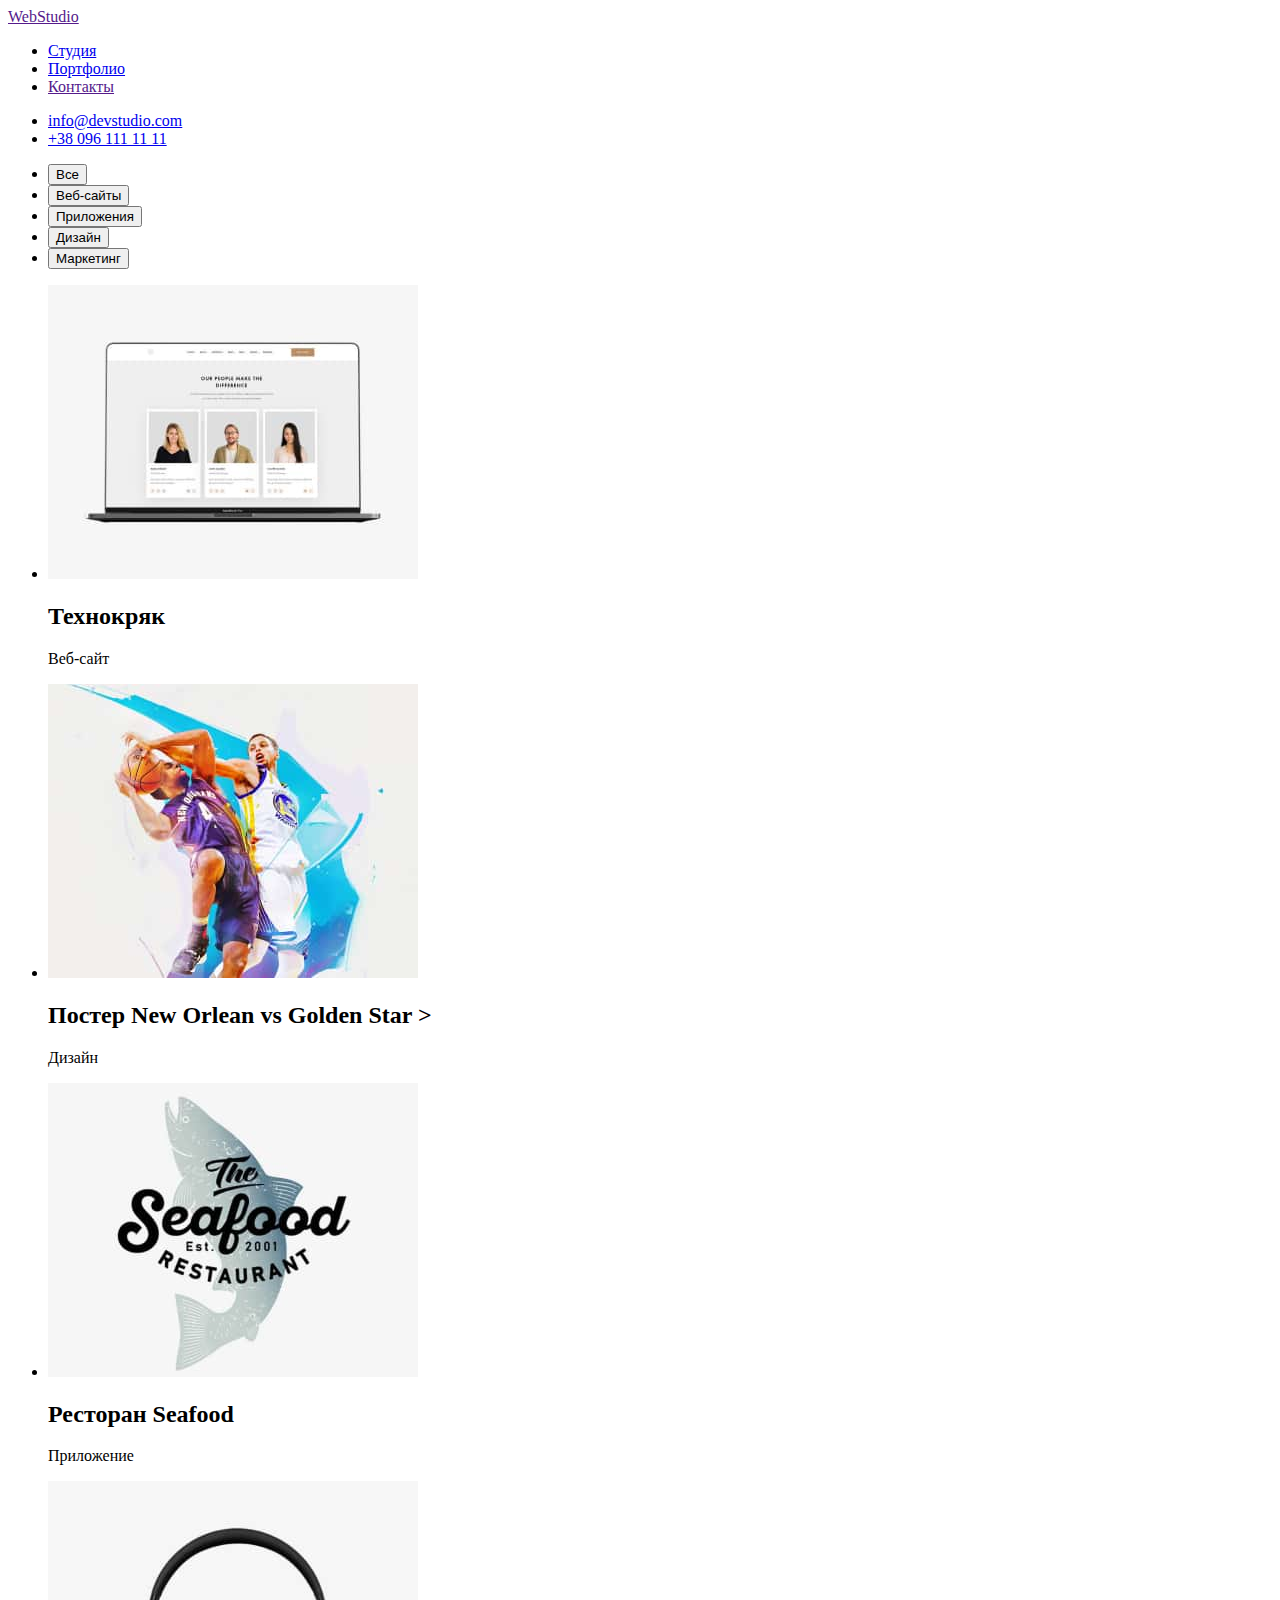
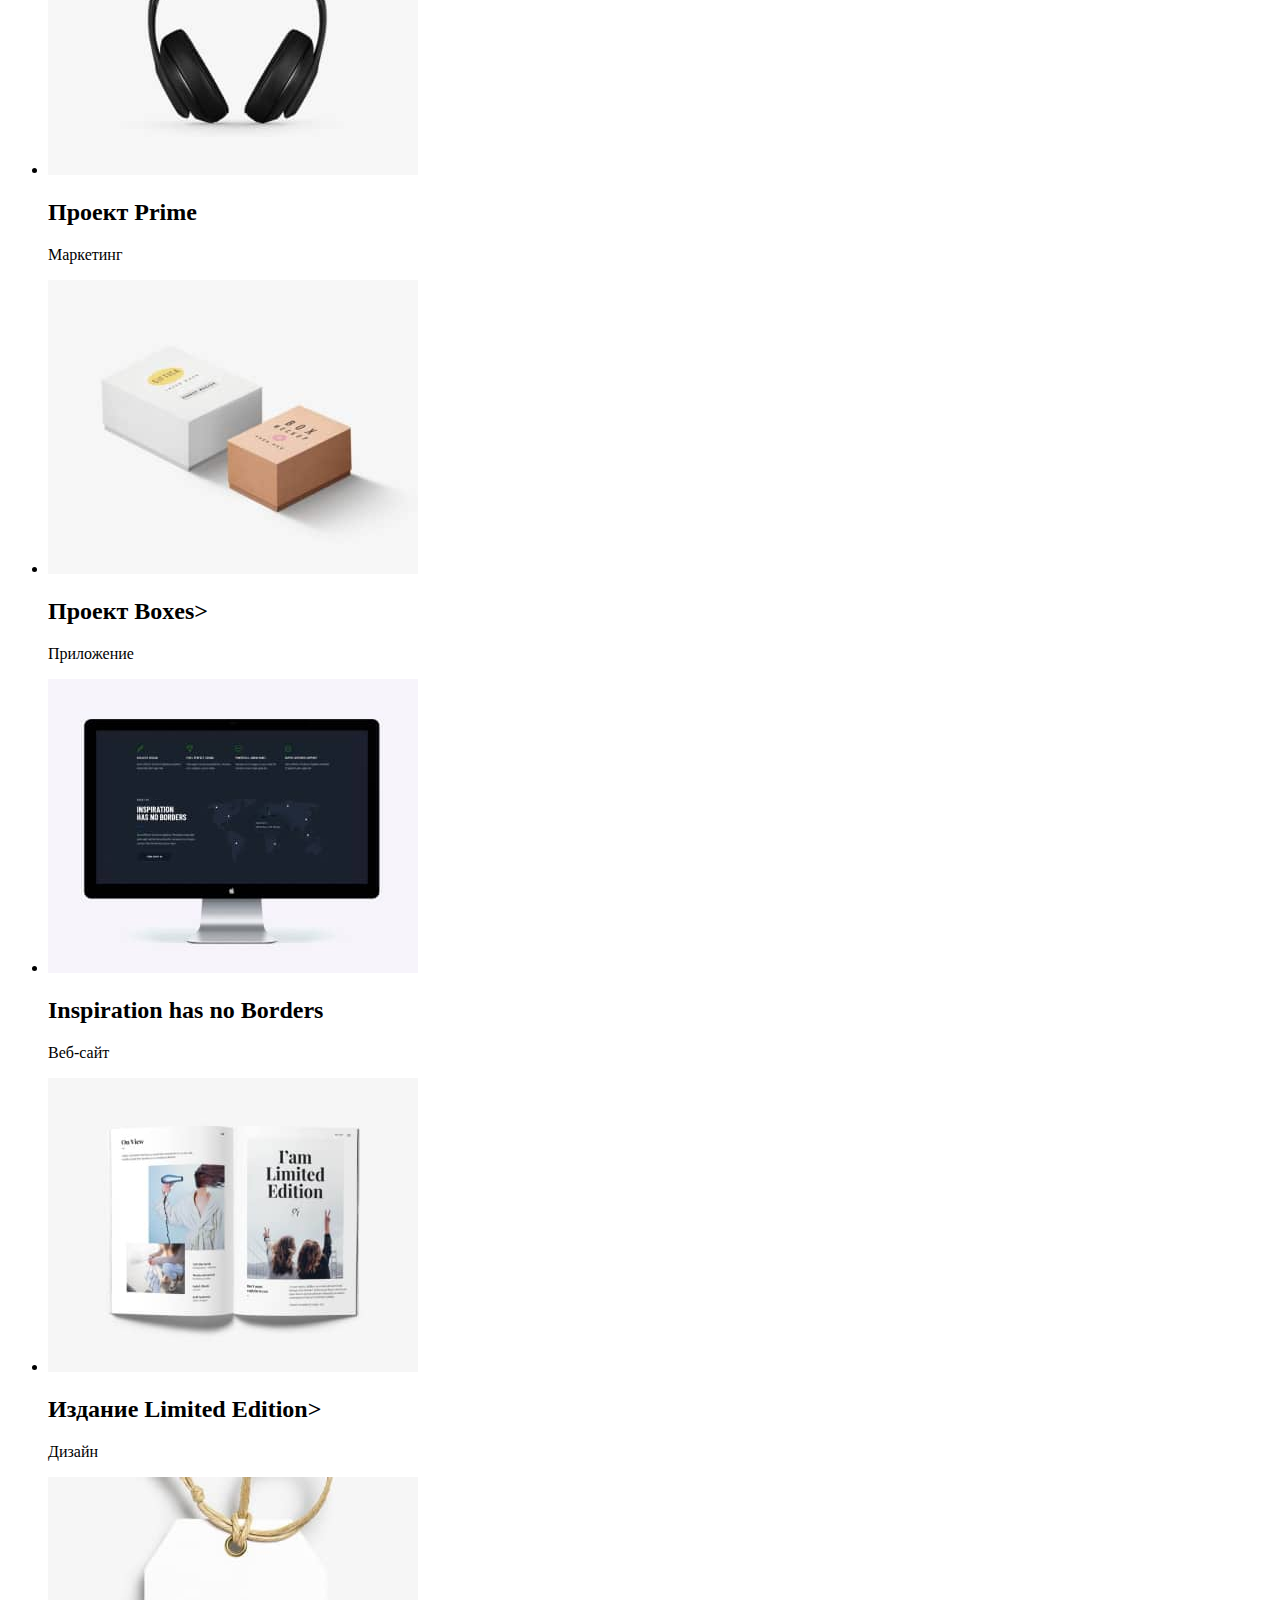
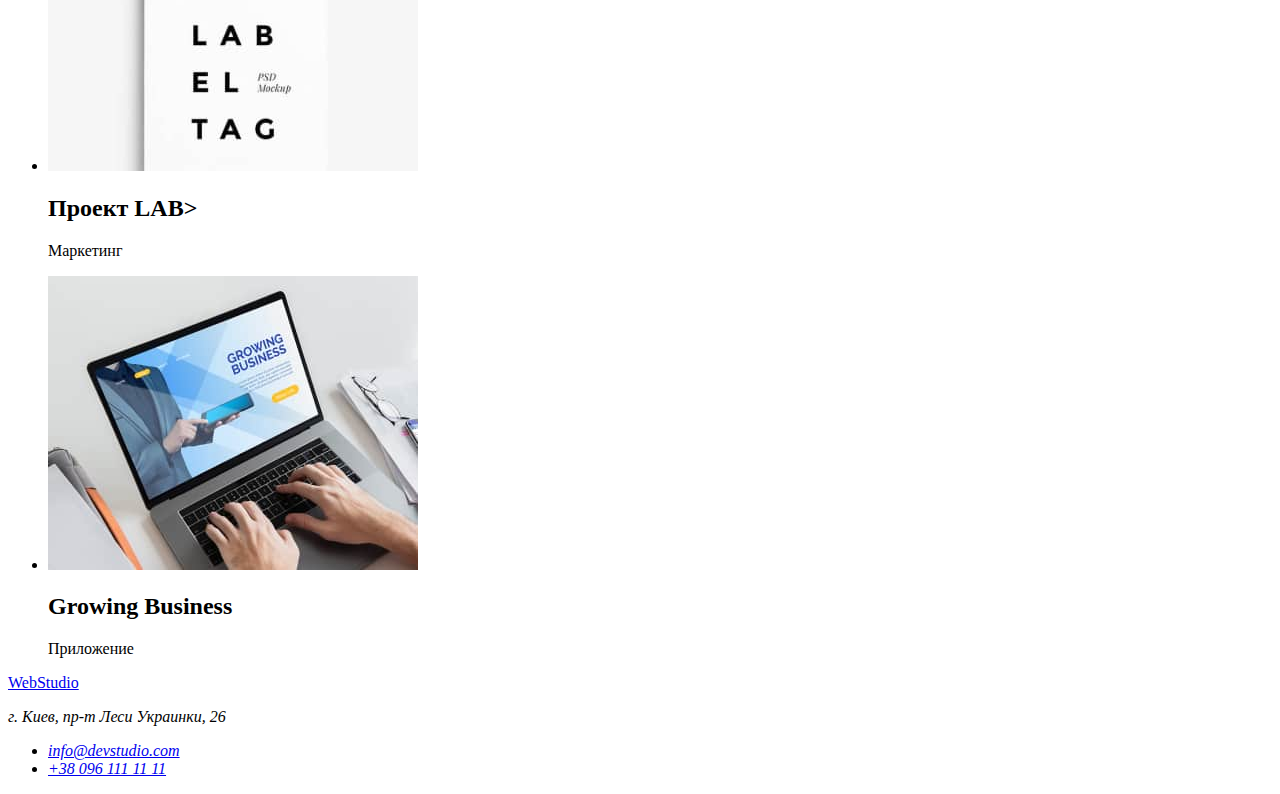
==== portfolio.html @ 154c1208 "Added page Porfolio+ main contents/. Added classes" ====
<!DOCTYPE html>
<html lang="ru">
  <head>
    <meta charset="UTF-8" />
    <meta http-equiv="X-UA-Compatible" content="IE=edge" />
    <meta name="viewport" content="width=device-width, initial-scale=1.0" />
    <title>Портфолио</title>
    <link rel="stylesheet" href="./css/style.css" />
  </head>
  <body>
    <!-- Header section-->
    <header class="header">
      <!-- header navigation -->
      <nav class="header-nav">
        <a class="header-logo" href="">WebStudio</a>
        <ul class="nav-list">
          <li class="nav-item"><a class="nav-link" href="./index.html">Студия</a></li>
          <li class="nav-item"><a class="nav-link" href="./portfolio.html">Портфолио</a></li>
          <li class="nav-item"><a class="nav-link" href="">Контакты</a></li>
        </ul>
      </nav>
      <!-- header auth -->
      <ul class="header-auth">
        <li class="header-item">
          <a class="header-email" href="mailto:info@devstudio.com">info@devstudio.com</a>
        </li>
        <li class="header-item">
          <a class="header-phone" href="tel:+380961111111">+38 096 111 11 11</a>
        </li>
      </ul>
    </header>
    <!-- main section -->
    <main class="main">
      <!-- Portfolio section -->
      <section class="section-portfolio">
        <h1 hidden>Портфолио</h1>
        <!-- Filter portfolio -->
        <ul class="filter-list">
          <li class="filter-item"><button class="filter-btn" type="button">Все</button></li>
          <li class="filter-item"><button class="filter-btn" type="button">Веб-сайты</button></li>
          <li class="filter-item"><button class="filter-btn" type="button">Приложения</button></li>
          <li class="filter-item"><button class="filter-btn" type="button">Дизайн</button></li>
          <li class="filter-item"><button class="filter-btn" type="button">Маркетинг</button></li>
        </ul>
        <!-- portfolio list -->
        <ul class="portfolio-list">
          <li class="portfolio-item">
            <img
              class="portfolio-img"
              src="./images/portfolio/technokryak.jpg"
              alt="веб-сайт технокряк"
              width="370"
              height="294"
            />
            <h2 class="portfolio-subtitle">Технокряк</h2>
            <p class="portfolio-desc">Веб-сайт</p>
          </li>
          <li class="portfolio-item">
            <img
              class="portfolio-img"
              src="./images/portfolio/neworlean.jpg"
              alt="Постер New Orlean vs Golden Star"
              width="370"
              height="294"
            />
            <h2 class="portfolio-subtitle">
              Постер <span lang="en">New Orlean vs Golden Star </span>>
            </h2>
            <p class="portfolio-desc">Дизайн</p>
          </li>
          <li class="portfolio-item">
            <img
              class="portfolio-img"
              src="./images/portfolio/seafood.jpg"
              alt="Приложение ресторана Seafood"
              width="370"
              height="294"
            />
            <h2 class="portfolio-subtitle">Ресторан <span lang="en">Seafood</span></h2>
            <p class="portfolio-desc">Приложение</p>
          </li>
          <li class="portfolio-item">
            <img
              class="portfolio-img"
              src="./images/portfolio/prime.jpg"
              alt="Проект Prime"
              width="370"
              height="294"
            />
            <h2 class="portfolio-subtitle">Проект <span lang="en">Prime</span></h2>
            <p class="portfolio-desc">Маркетинг</p>
          </li>
          <li class="portfolio-item">
            <img
              class="portfolio-jpg"
              src="./images/portfolio/boxes.jpg"
              alt="Проект Boxes"
              width="370"
              height="294"
            />
            <h2 class="portfolio-subtitle">Проект <span>Boxes</span>></h2>
            <p class="portfolio-desc">Приложение</p>
          </li>
          <li class="portfolio-item">
            <img
              class="portfolio-jpg"
              src="./images/portfolio/inspiration.jpg"
              alt="Веб-сайт Inspiration has no Borders"
              width="370"
              height="294"
            />
            <h2 class="portfolio-subtitle" lang="en">Inspiration has no Borders</h2>
            <p class="portfolio-desc">Веб-сайт</p>
          </li>
          <li class="portfolio-item">
            <img
              class="portfolio-ipg"
              src="./images/portfolio/limited.jpg"
              alt="дизайн издания Limited Edition"
              width="370"
              height="294"
            />
            <h2 class="portfolio-subtitle">Издание <span lang="en">Limited Edition</span>></h2>
            <p class="portfolio-desc">Дизайн</p>
          </li>
          <li class="portfolio-item">
            <img
              class="portfolio-ipg"
              src="./images/portfolio/lab.jpg"
              alt="Проект LAB"
              width="370"
              height="294"
            />
            <h2 class="portfolio-subtitle">Проект <span lang="en">LAB</span>></h2>
            <p class="portfolio-desc">Маркетинг</p>
          </li>
          <li class="portfolio-item">
            <img
              class="portfolio-ipg"
              src="./images/portfolio/growing.jpg"
              alt="Приложение Growing Business"
              width="370"
              height="294"
            />
            <h2 class="portfolio-subtitle" lang="en">Growing Business</h2>
            <p class="portfolio-desc">Приложение</p>
          </li>
        </ul>
      </section>
    </main>
    <!-- footer section -->
    <footer class="footer">
      <a class="footer-logo" href="./index.html">WebStudio</a>
      <address class="footer-adress">
        <p class="footer-desc">г. Киев, пр-т Леси Украинки, 26</p>
        <ul class="footer-list">
          <li class="footer-item">
            <a class="footer-email" href="mailto:info@devstudio.com">info@devstudio.com</a>
          </li>
          <li class="footer-item">
            <a class="footer-phone" href="tel:+380961111111">+38 096 111 11 11</a>
          </li>
        </ul>
      </address>
    </footer>
  </body>
</html>
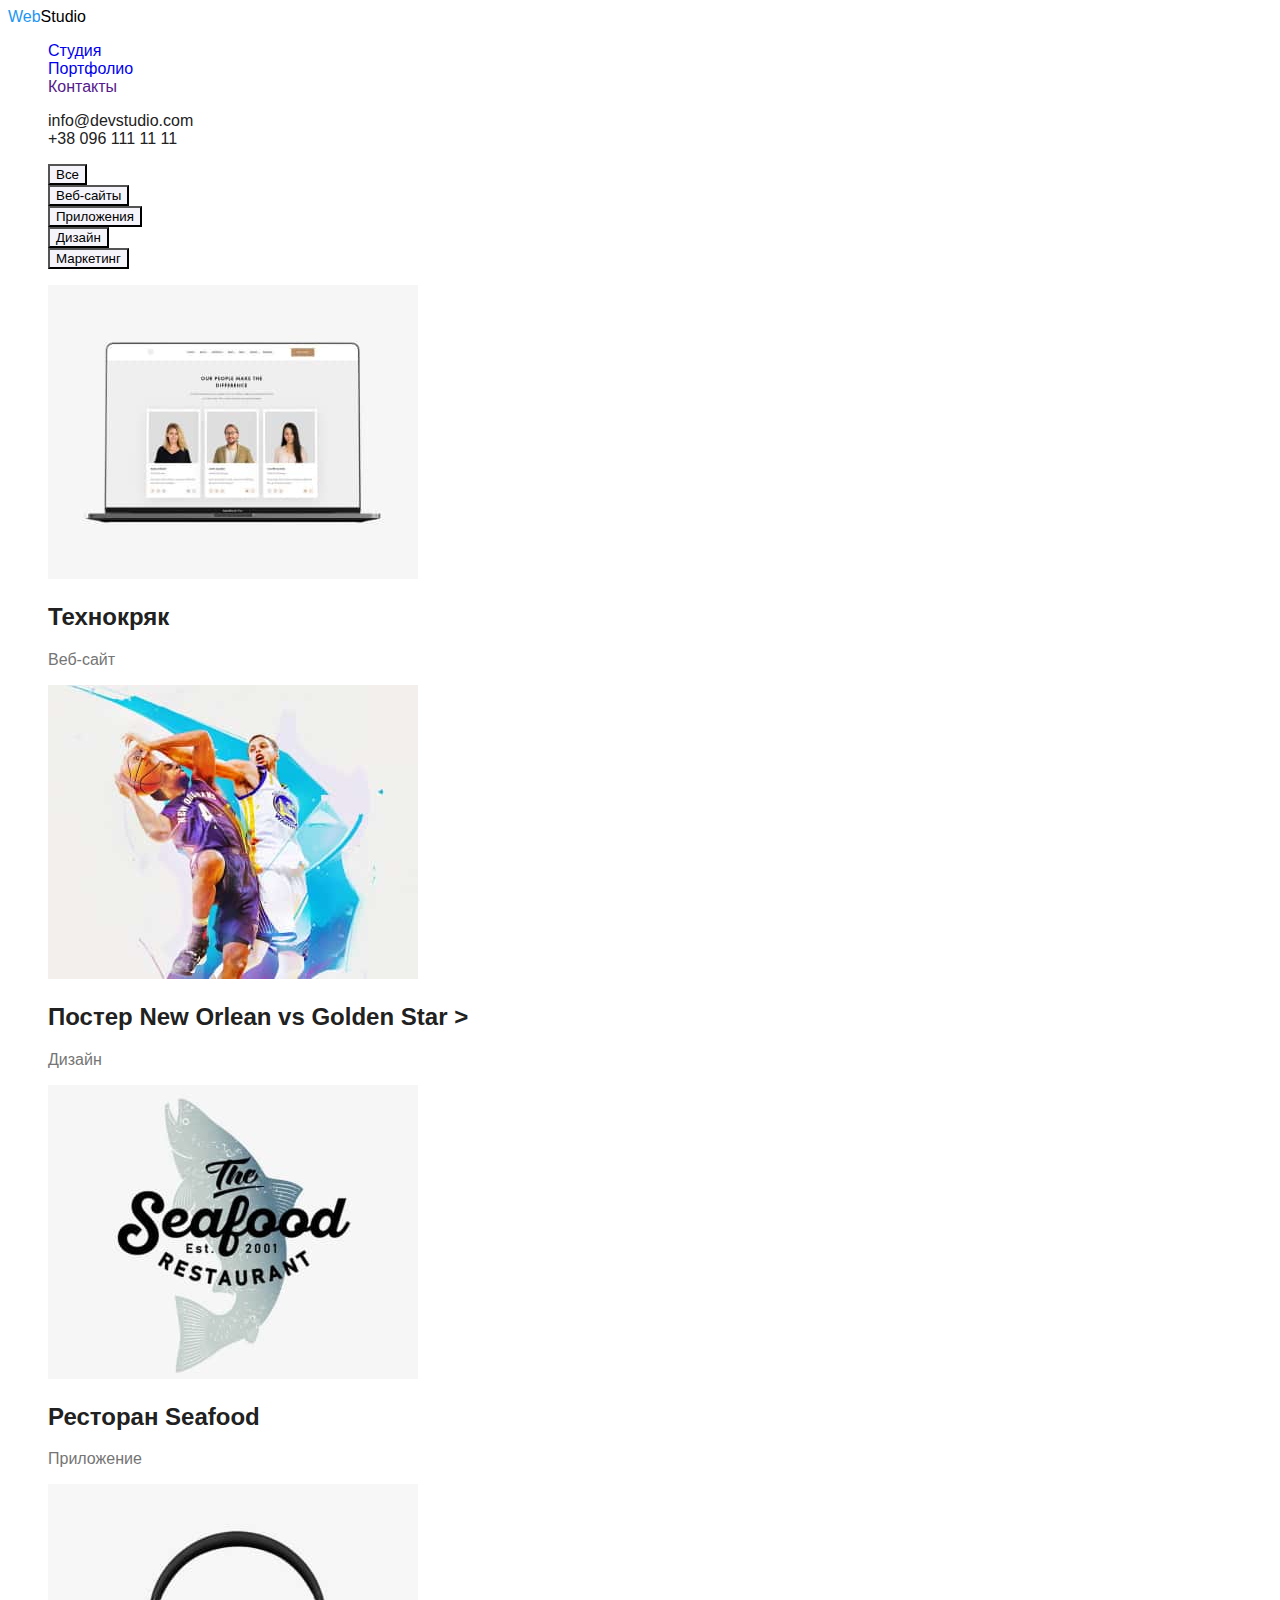
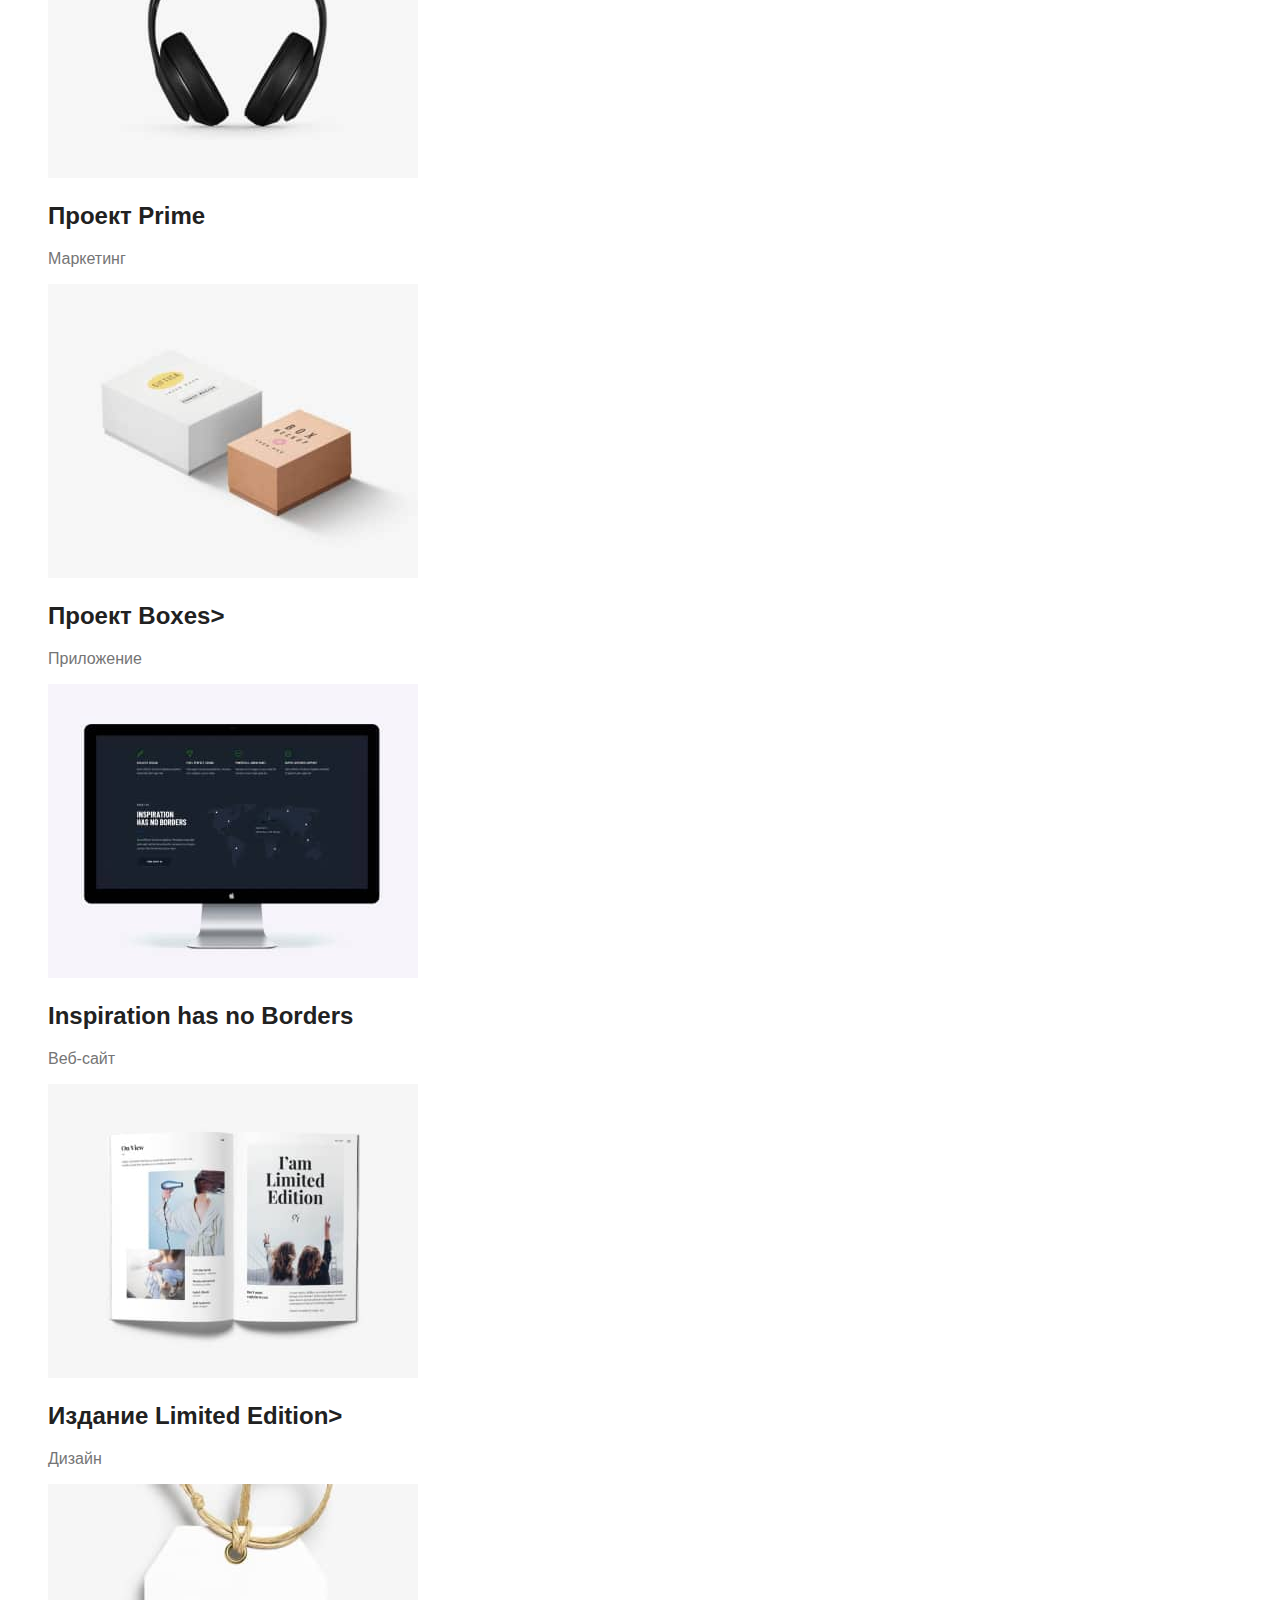
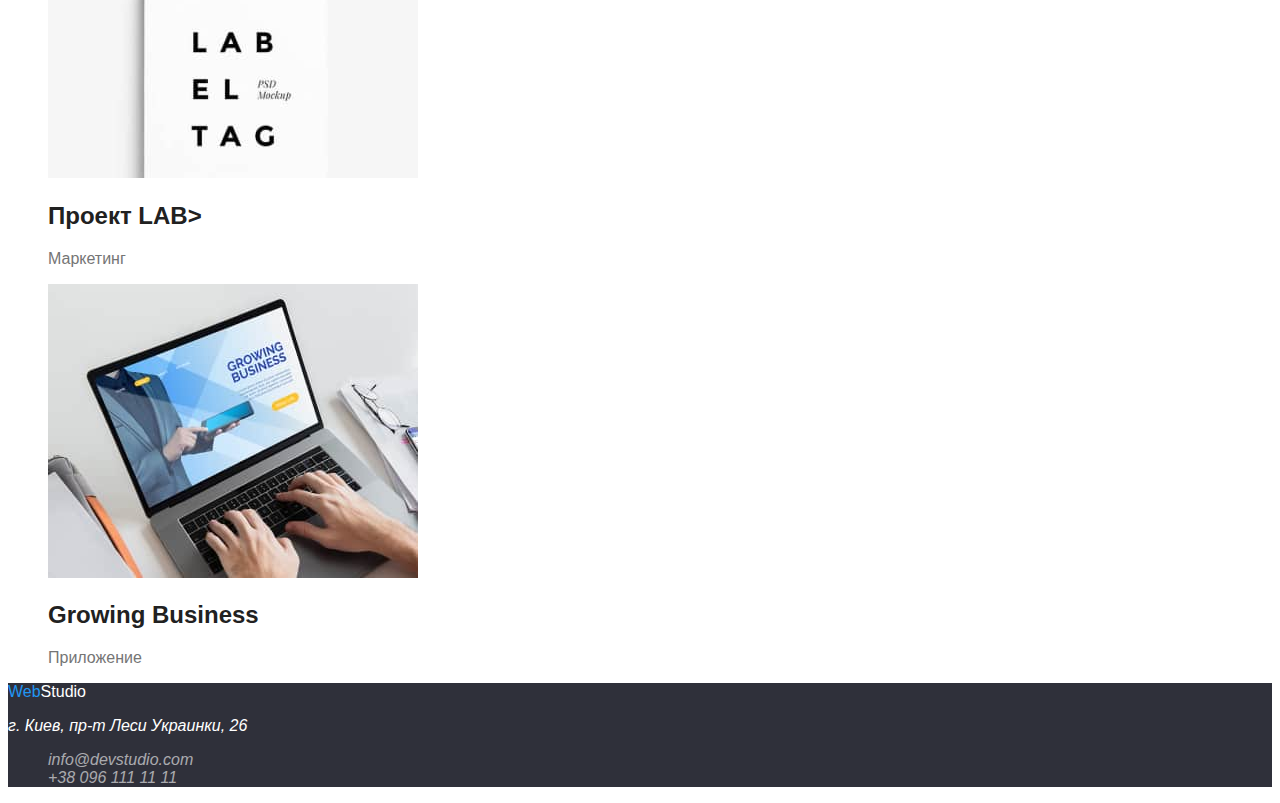
==== commit 695ab759: "upgrade style (color)" ====
--- a/portfolio.html
+++ b/portfolio.html
@@ -12,20 +12,20 @@
     <header class="header">
       <!-- header navigation -->
       <nav class="header-nav">
-        <a class="header-logo" href="">WebStudio</a>
-        <ul class="nav-list">
-          <li class="nav-item"><a class="nav-link" href="./index.html">Студия</a></li>
-          <li class="nav-item"><a class="nav-link" href="./portfolio.html">Портфолио</a></li>
-          <li class="nav-item"><a class="nav-link" href="">Контакты</a></li>
+        <a class="link header-logo" href=""><span class="logo-accent">Web</span>Studio</a>
+        <ul class="list nav-list">
+          <li class="nav-item"><a class="link nav-link" href="./index.html">Студия</a></li>
+          <li class="nav-item"><a class="link nav-link" href="./portfolio.html">Портфолио</a></li>
+          <li class="nav-item"><a class="link nav-link" href="">Контакты</a></li>
         </ul>
       </nav>
       <!-- header auth -->
-      <ul class="header-auth">
+      <ul class="list header-auth">
         <li class="header-item">
-          <a class="header-email" href="mailto:info@devstudio.com">info@devstudio.com</a>
+          <a class="link header-email" href="mailto:info@devstudio.com">info@devstudio.com</a>
         </li>
         <li class="header-item">
-          <a class="header-phone" href="tel:+380961111111">+38 096 111 11 11</a>
+          <a class="link header-phone" href="tel:+380961111111">+38 096 111 11 11</a>
         </li>
       </ul>
     </header>
@@ -35,7 +35,7 @@
       <section class="section-portfolio">
         <h1 hidden>Портфолио</h1>
         <!-- Filter portfolio -->
-        <ul class="filter-list">
+        <ul class="list filter-list">
           <li class="filter-item"><button class="filter-btn" type="button">Все</button></li>
           <li class="filter-item"><button class="filter-btn" type="button">Веб-сайты</button></li>
           <li class="filter-item"><button class="filter-btn" type="button">Приложения</button></li>
@@ -43,7 +43,7 @@
           <li class="filter-item"><button class="filter-btn" type="button">Маркетинг</button></li>
         </ul>
         <!-- portfolio list -->
-        <ul class="portfolio-list">
+        <ul class="list portfolio-list">
           <li class="portfolio-item">
             <img
               class="portfolio-img"
@@ -150,15 +150,15 @@
     </main>
     <!-- footer section -->
     <footer class="footer">
-      <a class="footer-logo" href="./index.html">WebStudio</a>
+      <a class="link footer-logo" href="./index.html"><span class="logo-accent">Web</span>Studio</a>
       <address class="footer-adress">
         <p class="footer-desc">г. Киев, пр-т Леси Украинки, 26</p>
-        <ul class="footer-list">
+        <ul class="list footer-list">
           <li class="footer-item">
-            <a class="footer-email" href="mailto:info@devstudio.com">info@devstudio.com</a>
+            <a class="link footer-email" href="mailto:info@devstudio.com">info@devstudio.com</a>
           </li>
           <li class="footer-item">
-            <a class="footer-phone" href="tel:+380961111111">+38 096 111 11 11</a>
+            <a class="link footer-phone" href="tel:+380961111111">+38 096 111 11 11</a>
           </li>
         </ul>
       </address>
--- a/css/style.css
+++ b/css/style.css
@@ -0,0 +1,121 @@
+/*background-color-main #ffffff
+ background-color-grey #F5F4FA
+background-color-black #2F303A
+*/
+/* 
+white-primary-color #FFFFFF
+white-secondary-color rgba(255, 255, 255, 0.6);
+
+primary-text-color    #212121
+secondary-text-color #757575
+
+accent-color #2196F3;
+
+logo-black #000000
+btn-bgr-color #2196F3;
+btn-hover-hero #188CE8   
+btn-portfolio #F5F4FA
+btn-portfolio-hover #2196F3
+*/
+/* font-family Roboto  900, 700, 500, 400
+logo-accent Raleway 700
+*/
+
+/* body */
+:root {
+  --primary-text-color: #212121;
+  --accent-color: #2196f3;
+  --logo-black: #000000;
+  --white-primary-color: #ffffff;
+  --btn-hover-hero: #188ce8;
+  --secondary-text-color: #757575;
+  --background-color-grey: #f5f4fa;
+  --background-color-black: #2f303a;
+  --white-secondary-color: rgba(255, 255, 255, 0.6);
+}
+
+body {
+  background-color: var(--white-primary-color);
+  color: var(--primary-text-color);
+
+  font-family: 'Roboto', sans-serif;
+}
+.list {
+  list-style: none;
+}
+.link {
+  text-decoration: none;
+}
+
+/* Logo-header */
+.header-logo {
+  color: var(--logo-black);
+}
+.logo-accent {
+  color: var(--accent-color);
+}
+
+/*navigation*/
+
+.nav-link:hover,
+.nav-link:focus {
+  color: var(--accent-color);
+}
+
+/* auth-header */
+.header-phone,
+.header-email {
+  color: var(--primary-text-color);
+}
+.header-phone:hover,
+.header-email:hover {
+  color: var(--accent-color);
+}
+
+/* hero section */
+.main-title {
+  color: var(--white-primary-color);
+}
+.hero-btn {
+  background-color: var(--accent-color);
+  color: var(--white-primary-color);
+}
+.hero-btn:hover {
+  background-color: var(--btn-hover-hero);
+}
+
+/* section about*/
+
+.about-desc {
+  color: var(--secondary-text-color);
+}
+/* section team */
+.section-team {
+  background-color: var(--background-color-grey);
+}
+.team-desc {
+  color: var(--secondary-text-color);
+}
+
+/* footer */
+.footer {
+  background-color: var(--background-color-black);
+}
+.footer-logo {
+  color: var(--white-primary-color);
+}
+.footer-desc {
+  color: var(--white-primary-color);
+}
+.footer-email,
+.footer-phone {
+  color: var(--white-secondary-color);
+}
+
+/* page portfolio */
+.filter-btn {
+  background-color: var(--background-color-grey);
+}
+.portfolio-desc {
+  color: var(--secondary-text-color);
+}
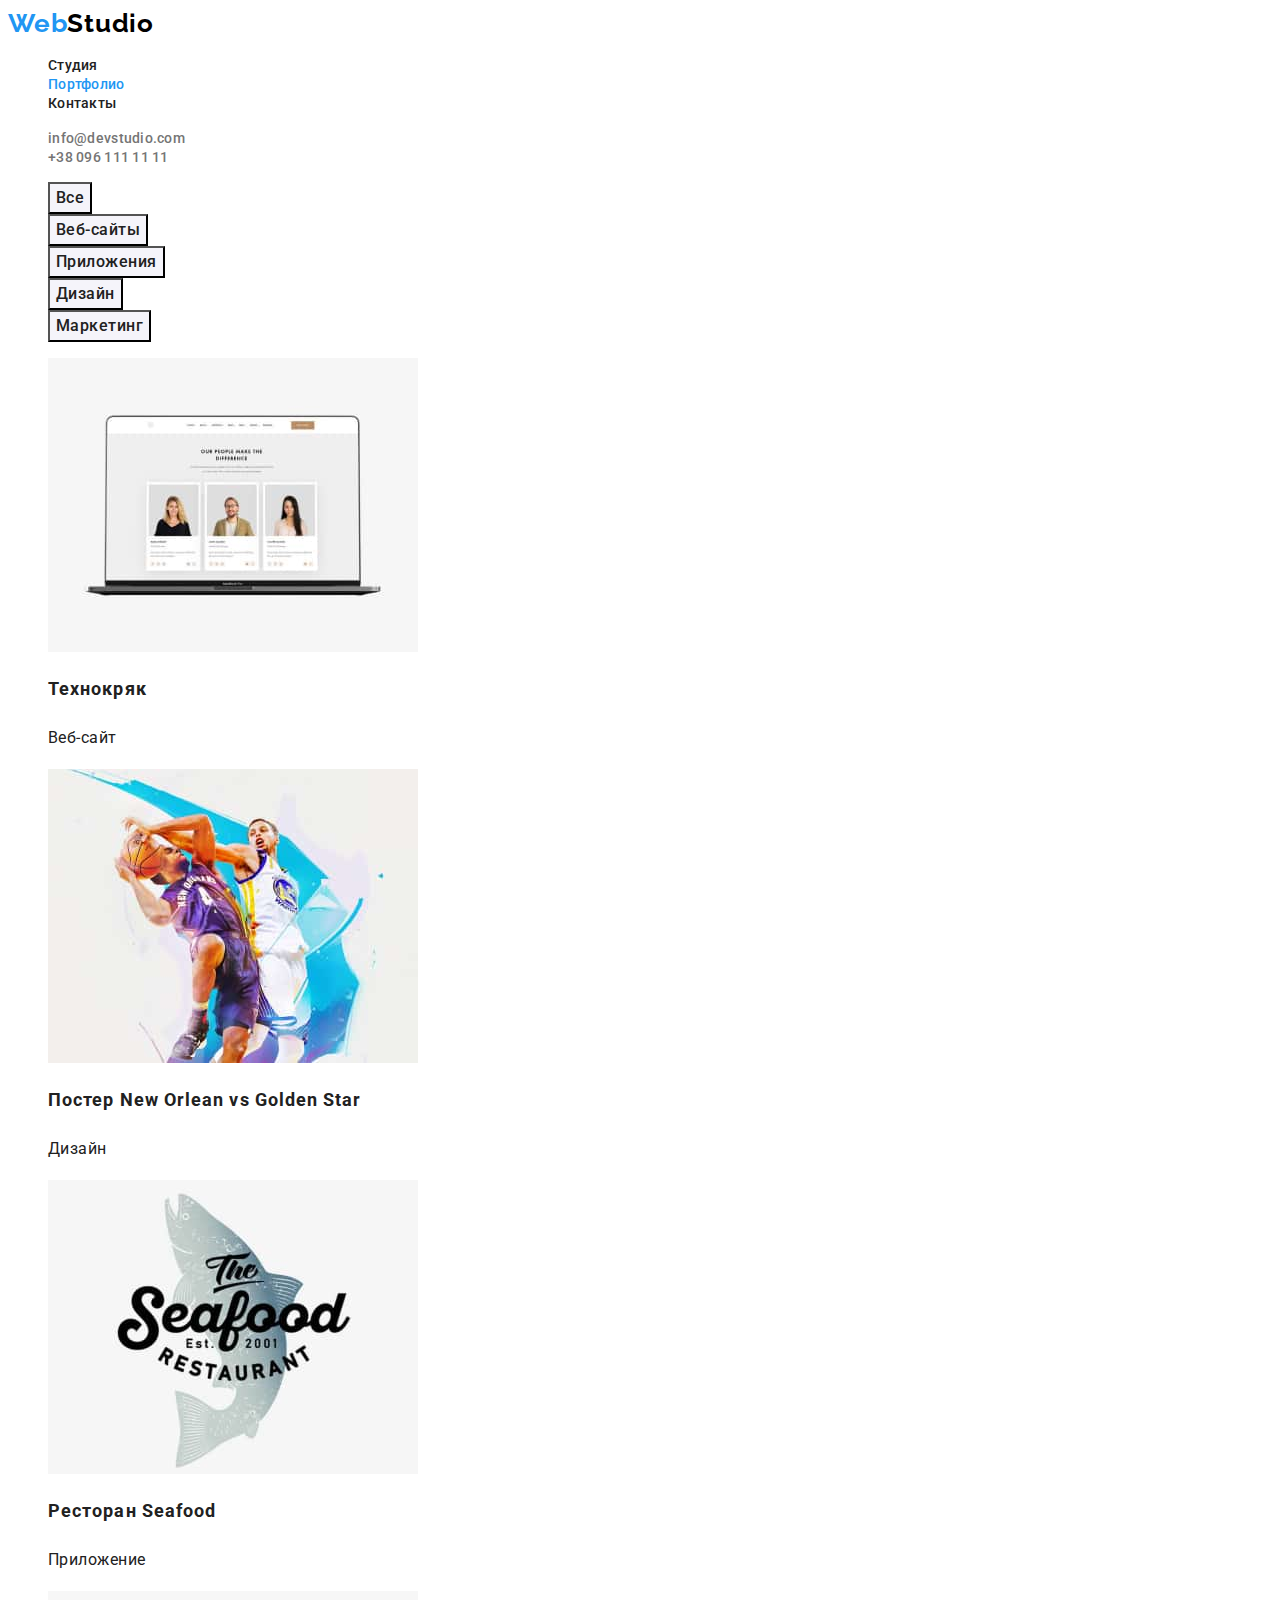
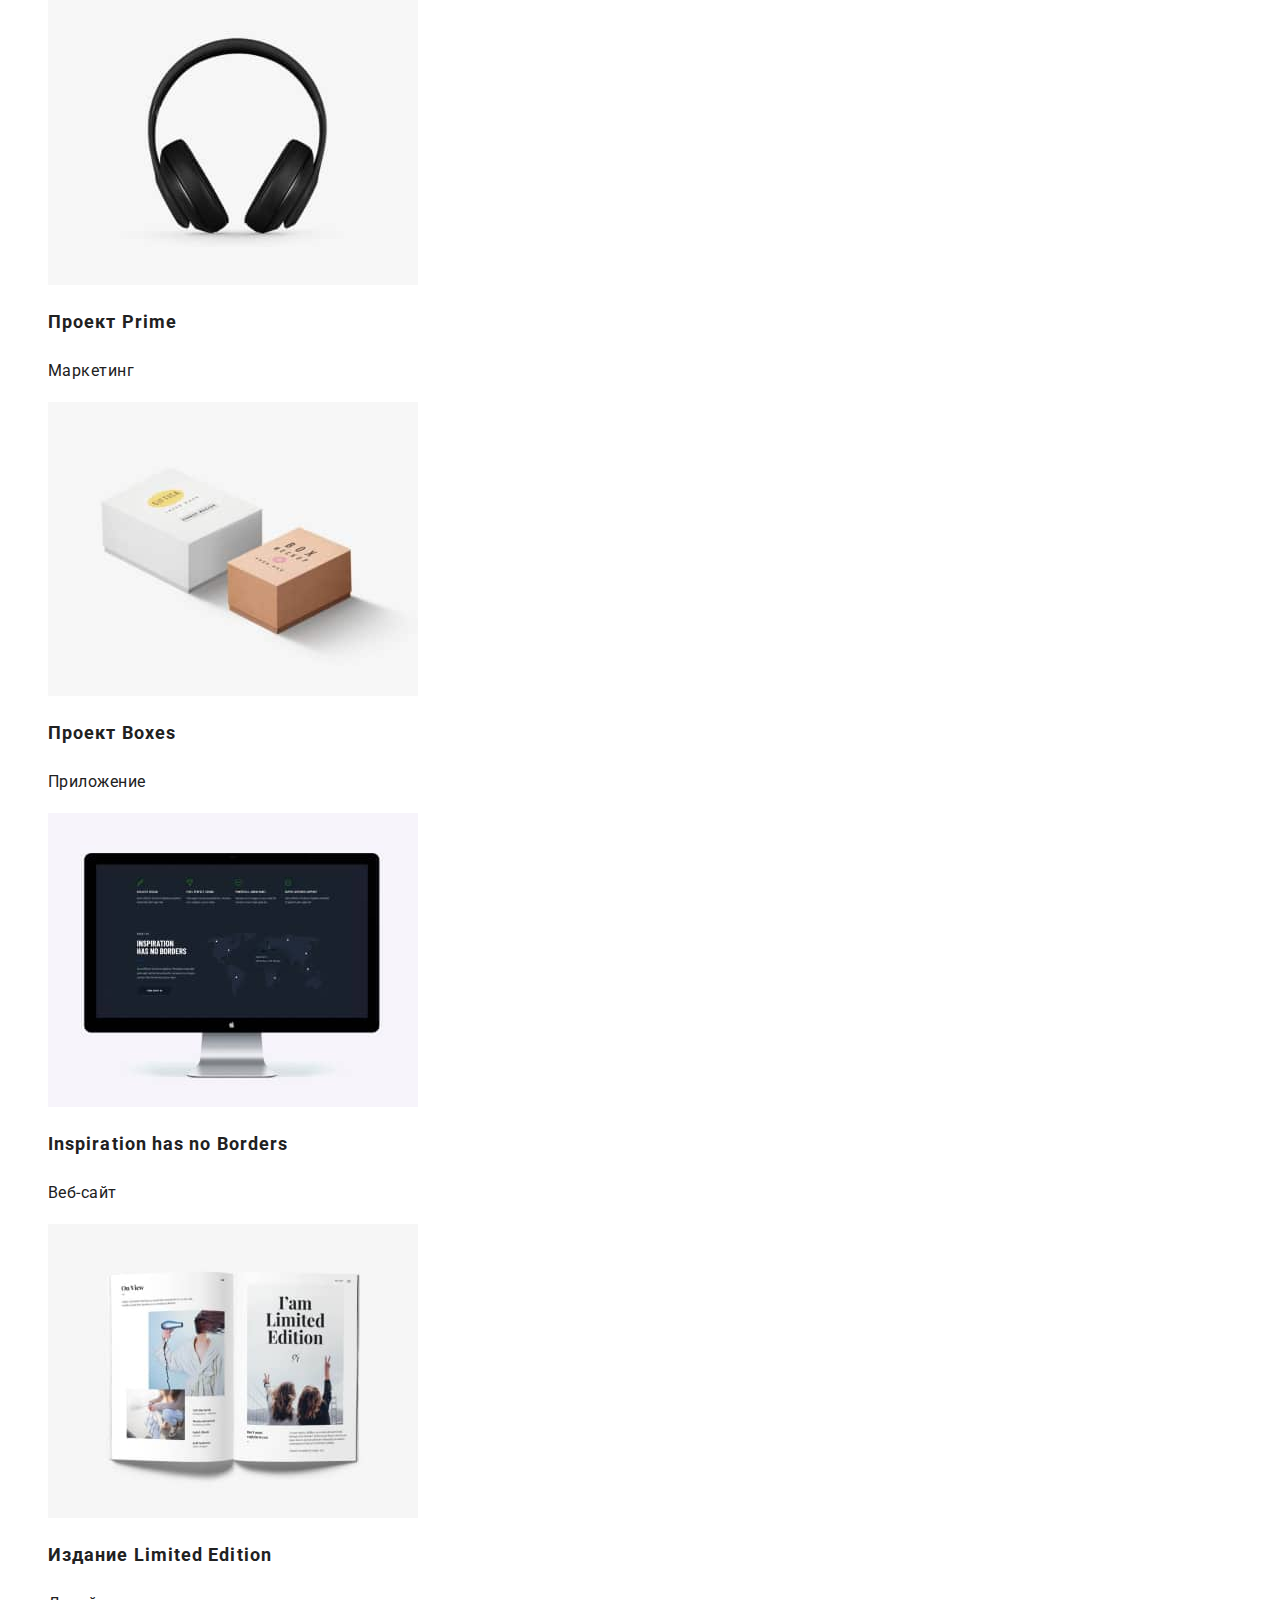
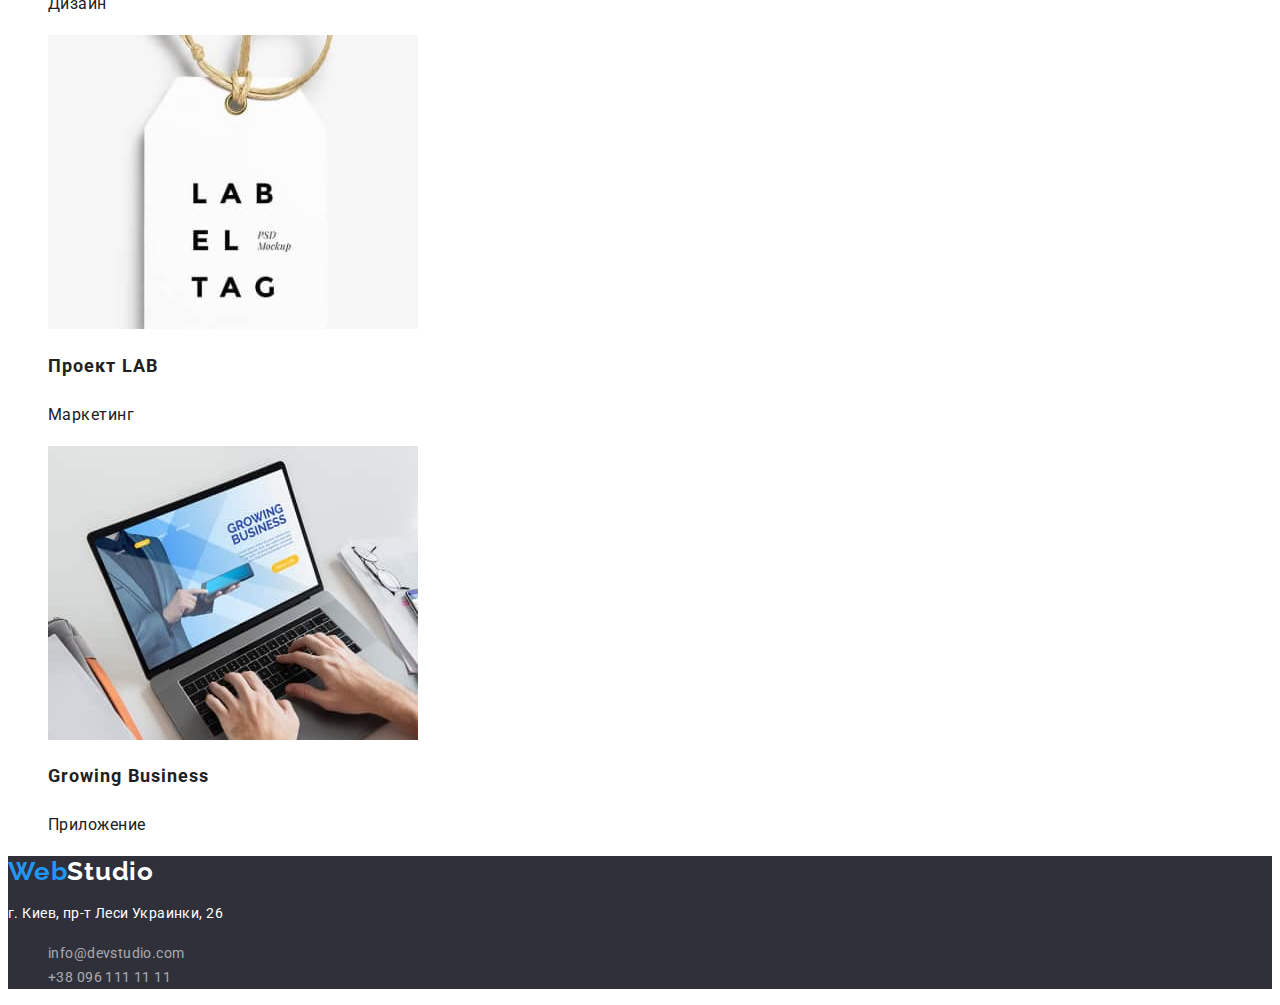
==== commit fe1846f3: "upgrade css" ====
--- a/portfolio.html
+++ b/portfolio.html
@@ -5,6 +5,12 @@
     <meta http-equiv="X-UA-Compatible" content="IE=edge" />
     <meta name="viewport" content="width=device-width, initial-scale=1.0" />
     <title>Портфолио</title>
+    <link rel="preconnect" href="https://fonts.googleapis.com" />
+    <link rel="preconnect" href="https://fonts.gstatic.com" crossorigin />
+    <link
+      href="https://fonts.googleapis.com/css2?family=Raleway:wght@700&family=Roboto:wght@400;500;700;900&display=swap"
+      rel="stylesheet"
+    />
     <link rel="stylesheet" href="./css/style.css" />
   </head>
   <body>
@@ -12,11 +18,13 @@
     <header class="header">
       <!-- header navigation -->
       <nav class="header-nav">
-        <a class="link header-logo" href=""><span class="logo-accent">Web</span>Studio</a>
+        <a class="logo link" href=""><span class="logo-accent">Web</span>Studio</a>
         <ul class="list nav-list">
-          <li class="nav-item"><a class="link nav-link" href="./index.html">Студия</a></li>
-          <li class="nav-item"><a class="link nav-link" href="./portfolio.html">Портфолио</a></li>
-          <li class="nav-item"><a class="link nav-link" href="">Контакты</a></li>
+          <li class="nav-item"><a class="nav-link link" href="./index.html">Студия</a></li>
+          <li class="nav-item">
+            <a class="nav-link link link-current" href="./portfolio.html">Портфолио</a>
+          </li>
+          <li class="nav-item"><a class="nav-link link" href="">Контакты</a></li>
         </ul>
       </nav>
       <!-- header auth -->
@@ -36,7 +44,9 @@
         <h1 hidden>Портфолио</h1>
         <!-- Filter portfolio -->
         <ul class="list filter-list">
-          <li class="filter-item"><button class="filter-btn" type="button">Все</button></li>
+          <li class="filter-item">
+            <button class="filter-btn current" type="button">Все</button>
+          </li>
           <li class="filter-item"><button class="filter-btn" type="button">Веб-сайты</button></li>
           <li class="filter-item"><button class="filter-btn" type="button">Приложения</button></li>
           <li class="filter-item"><button class="filter-btn" type="button">Дизайн</button></li>
@@ -64,7 +74,7 @@
               height="294"
             />
             <h2 class="portfolio-subtitle">
-              Постер <span lang="en">New Orlean vs Golden Star </span>>
+              Постер <span lang="en">New Orlean vs Golden Star </span>
             </h2>
             <p class="portfolio-desc">Дизайн</p>
           </li>
@@ -98,7 +108,7 @@
               width="370"
               height="294"
             />
-            <h2 class="portfolio-subtitle">Проект <span>Boxes</span>></h2>
+            <h2 class="portfolio-subtitle">Проект <span>Boxes</span></h2>
             <p class="portfolio-desc">Приложение</p>
           </li>
           <li class="portfolio-item">
@@ -120,7 +130,7 @@
               width="370"
               height="294"
             />
-            <h2 class="portfolio-subtitle">Издание <span lang="en">Limited Edition</span>></h2>
+            <h2 class="portfolio-subtitle">Издание <span lang="en">Limited Edition</span></h2>
             <p class="portfolio-desc">Дизайн</p>
           </li>
           <li class="portfolio-item">
@@ -131,7 +141,7 @@
               width="370"
               height="294"
             />
-            <h2 class="portfolio-subtitle">Проект <span lang="en">LAB</span>></h2>
+            <h2 class="portfolio-subtitle">Проект <span lang="en">LAB</span></h2>
             <p class="portfolio-desc">Маркетинг</p>
           </li>
           <li class="portfolio-item">
@@ -150,7 +160,9 @@
     </main>
     <!-- footer section -->
     <footer class="footer">
-      <a class="link footer-logo" href="./index.html"><span class="logo-accent">Web</span>Studio</a>
+      <a class="link logo footer-logo" href="./index.html"
+        ><span class="logo-accent">Web</span>Studio</a
+      >
       <address class="footer-adress">
         <p class="footer-desc">г. Киев, пр-т Леси Украинки, 26</p>
         <ul class="list footer-list">
--- a/css/style.css
+++ b/css/style.css
@@ -1,121 +1,201 @@
-/*background-color-main #ffffff
- background-color-grey #F5F4FA
-background-color-black #2F303A
-*/
-/* 
-white-primary-color #FFFFFF
-white-secondary-color rgba(255, 255, 255, 0.6);
-
-primary-text-color    #212121
-secondary-text-color #757575
-
-accent-color #2196F3;
-
-logo-black #000000
-btn-bgr-color #2196F3;
-btn-hover-hero #188CE8   
-btn-portfolio #F5F4FA
-btn-portfolio-hover #2196F3
+/*  
+btn-bgr-color #2196F3 - accent;
+btn-hover-hero #188CE8   ;
+btn-portfolio: #F5F4FA -bg-grey;
+btn-portfolio-hover #2196F3 - accent
 */
 /* font-family Roboto  900, 700, 500, 400
 logo-accent Raleway 700
 */
 
-/* body */
+/*
+ #ECECEC;
+
+ */
 :root {
-  --primary-text-color: #212121;
+  /* fonts */
+  --main-font: 'Roboto';
+  --secondary-font: 'Raleway';
+
+  /* text colors */
+  --primary-txt-color: #212121;
+  --secondary-txt-color: #757575;
   --accent-color: #2196f3;
+  --white-main-color: #ffffff;
+  --white-secondary-color: rgba(255, 255, 255, 0.6);
+
+  /* background colors*/
+  --bg-color-grey: #f5f4fa;
+  --bg-color-black: #2f303a;
+
+  /* Other */
   --logo-black: #000000;
-  --white-primary-color: #ffffff;
   --btn-hover-hero: #188ce8;
-  --secondary-text-color: #757575;
-  --background-color-grey: #f5f4fa;
-  --background-color-black: #2f303a;
-  --white-secondary-color: rgba(255, 255, 255, 0.6);
 }
 
 body {
-  background-color: var(--white-primary-color);
-  color: var(--primary-text-color);
-
-  font-family: 'Roboto', sans-serif;
-}
+  font-family: var(--main-font);
+  color: var(--primary-txt-color);
+}
+
+/* reset styles */
 .list {
   list-style: none;
 }
 .link {
   text-decoration: none;
+  color: currentColor;
 }
 
 /* Logo-header */
-.header-logo {
+
+.logo {
   color: var(--logo-black);
+  font-family: var(--secondary-font);
+  font-weight: 700;
+  font-size: 26px;
+  line-height: calc(31 / 26);
+  letter-spacing: 0.03em;
 }
 .logo-accent {
   color: var(--accent-color);
 }
 
 /*navigation*/
-
+.nav-link {
+  font-weight: 500;
+  font-size: 14px;
+  line-height: calc(16 / 14);
+  letter-spacing: 0.02em;
+}
+/* hover  focus */
 .nav-link:hover,
 .nav-link:focus {
+  color: var(--accent-color);
+}
+.link-current {
   color: var(--accent-color);
 }
 
 /* auth-header */
 .header-phone,
 .header-email {
-  color: var(--primary-text-color);
-}
+  font-weight: 500;
+  font-size: 14px;
+  line-height: calc(16 / 14);
+  letter-spacing: 0.02em;
+  color: var(--secondary-txt-color);
+}
+/* hover  focus */
 .header-phone:hover,
-.header-email:hover {
+.header-email:hover,
+.footer-email:hover,
+.footer-phone:hover {
   color: var(--accent-color);
 }
 
 /* hero section */
+.hero-section {
+  background-color: var(--bg-color-black);
+}
+
 .main-title {
-  color: var(--white-primary-color);
+  font-weight: 900;
+  font-size: 44px;
+  line-height: calc(60 / 44);
+  letter-spacing: 0.06em;
+  text-transform: uppercase;
+  color: var(--white-main-color);
 }
 .hero-btn {
   background-color: var(--accent-color);
-  color: var(--white-primary-color);
+  color: var(--white-main-color);
 }
 .hero-btn:hover {
   background-color: var(--btn-hover-hero);
 }
 
-/* section about*/
-
-.about-desc {
-  color: var(--secondary-text-color);
-}
+/* section feature*/
+.feature-subtitle {
+  font-size: 14px;
+  line-height: calc(16 / 14);
+  letter-spacing: 0.03em;
+  text-transform: uppercase;
+}
+
+.feature-desc {
+  font-size: 14px;
+  line-height: calc(24 / 14);
+  letter-spacing: 0.03em;
+  color: var(--secondary-txt-color);
+}
+/* services section */
+.title {
+  font-size: 36px;
+  line-height: calc(42 / 36);
+  letter-spacing: 0.03em;
+}
+
 /* section team */
 .section-team {
-  background-color: var(--background-color-grey);
+  background-color: var(--bg-color-grey);
+}
+.team-subtitle {
+  font-weight: 500;
+  font-size: 16px;
+  line-height: calc(19 / 16);
+  letter-spacing: 0.03em;
 }
 .team-desc {
-  color: var(--secondary-text-color);
+  line-height: calc(19 / 16);
+  letter-spacing: 0.03em;
+
+  color: var(--secondary-txt-color);
 }
 
 /* footer */
 .footer {
-  background-color: var(--background-color-black);
+  background-color: var(--bg-color-black);
 }
 .footer-logo {
-  color: var(--white-primary-color);
+  color: var(--white-main-color);
 }
 .footer-desc {
-  color: var(--white-primary-color);
+  font-style: normal;
+  font-weight: 400;
+  font-size: 14px;
+  line-height: calc(24 / 14);
+  letter-spacing: 0.03em;
+  color: var(--white-main-color);
 }
 .footer-email,
 .footer-phone {
+  font-style: normal;
+  font-weight: 400;
+  font-size: 14px;
+  line-height: calc(24 / 14);
+  letter-spacing: 0.03em;
   color: var(--white-secondary-color);
 }
 
 /* page portfolio */
 .filter-btn {
-  background-color: var(--background-color-grey);
+  font-family: var(--main-font);
+  font-weight: 500;
+  font-size: 16px;
+  line-height: 26px;
+  letter-spacing: 0.03em;
+  color: var(--primary-txt-color);
+  background-color: var(--bg-color-grey);
+}
+
+.portfolio-subtitle {
+  font-size: 18px;
+  line-height: calc(36 / 18);
+  letter-spacing: 0.06em;
 }
 .portfolio-desc {
+  line-height: calc(30 / 16);
+  letter-spacing: 0.03em;
   color: var(--secondary-text-color);
 }
